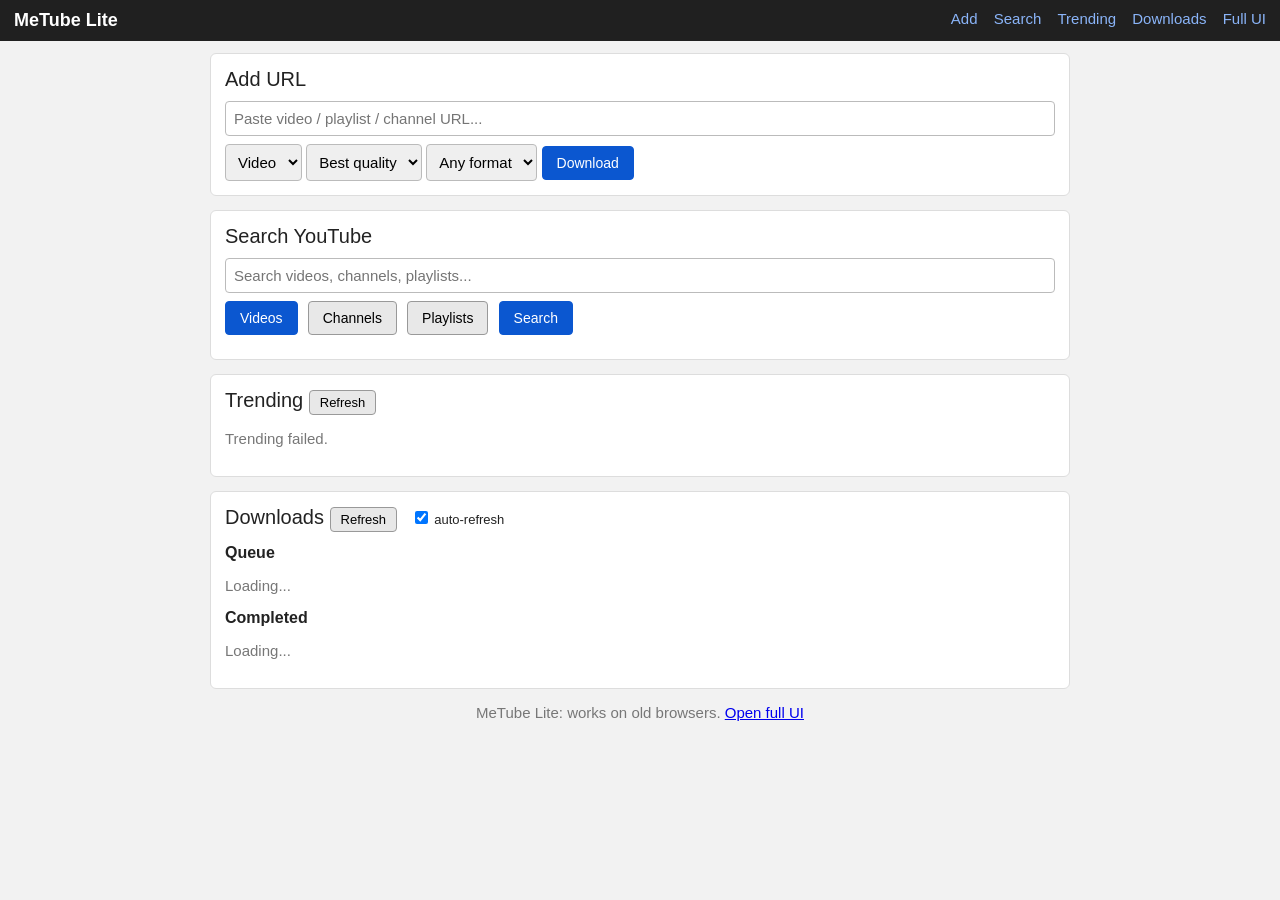
==== app/static/lite/lite.html @ 4b37a40c "Import full MeTube project from provided archive Restores the complete MeTube application that was s" ====
<!DOCTYPE html>
<html lang="en">
<head>
<meta charset="utf-8">
<meta name="viewport" content="width=device-width, initial-scale=1">
<title>MeTube Lite</title>
<link rel="stylesheet" href="lite.css">
</head>
<body>
<div class="topbar">
  <span class="brand">MeTube Lite</span>
  <span class="topnav">
    <a href="#add">Add</a>
    <a href="#search">Search</a>
    <a href="#trending">Trending</a>
    <a href="#queue">Downloads</a>
    <a href="../">Full UI</a>
  </span>
  <div class="clear"></div>
</div>
<div class="wrap">
  <div id="msg" class="msg hidden"></div>

  <div class="card" id="add">
    <h2>Add URL</h2>
    <input id="addUrl" type="url" placeholder="Paste video / playlist / channel URL...">
    <div class="row">
      <select id="addType">
        <option value="video">Video</option>
        <option value="audio">Audio</option>
      </select>
      <select id="addQuality">
        <option value="best">Best quality</option>
        <option value="1080">1080p</option>
        <option value="720">720p</option>
        <option value="480">480p</option>
      </select>
      <select id="addFormat"></select>
      <button id="addBtn">Download</button>
    </div>
  </div>

  <div class="card" id="search">
    <h2>Search YouTube</h2>
    <input id="q" type="search" placeholder="Search videos, channels, playlists...">
    <div class="row">
      <button class="tab on" data-t="video">Videos</button>
      <button class="tab" data-t="channel">Channels</button>
      <button class="tab" data-t="playlist">Playlists</button>
      <button id="searchBtn">Search</button>
    </div>
    <div id="history" class="history"></div>
    <div id="results" class="results"></div>
  </div>

  <div class="card" id="trending">
    <h2>Trending <button id="trendingBtn" class="small">Refresh</button></h2>
    <div id="trendingResults" class="results"><p class="dim">Loading...</p></div>
  </div>

  <div class="card" id="queue">
    <h2>Downloads
      <button id="refreshBtn" class="small">Refresh</button>
      <label class="auto"><input type="checkbox" id="autoRef" checked> auto-refresh</label>
    </h2>
    <h3>Queue</h3>
    <div id="queueList"><p class="dim">Loading...</p></div>
    <h3>Completed</h3>
    <div id="doneList"><p class="dim">Loading...</p></div>
  </div>

  <p class="dim foot">MeTube Lite: works on old browsers. <a href="../">Open full UI</a></p>
</div>
<script src="lite.js"></script>
</body>
</html>
---- app/static/lite/lite.css ----
/* MeTube Lite: plain CSS for old browsers. */
body { margin: 0; padding: 0; background: #f2f2f2; color: #222; font-family: Arial, Helvetica, sans-serif; font-size: 15px; }
.topbar { background: #202020; color: #fff; padding: 10px 14px; }
.topbar .brand { font-weight: bold; font-size: 18px; }
.topnav { float: right; }
.topnav a { color: #8ab4f8; margin-left: 12px; text-decoration: none; }
.wrap { max-width: 860px; margin: 0 auto; padding: 12px; }
.card { background: #fff; border: 1px solid #ddd; border-radius: 6px; padding: 14px; margin-bottom: 14px; }
.card h2 { margin: 0 0 10px; font-size: 20px; font-weight: normal; }
.card h3 { margin: 12px 0 6px; font-size: 16px; }
input[type="text"], input[type="url"], input[type="search"], select { padding: 8px; font-size: 15px; border: 1px solid #bbb; border-radius: 4px; width: 100%; box-sizing: border-box; }
.row { margin-top: 8px; }
#add .row select { width: auto; }
button { padding: 8px 14px; font-size: 14px; border: 1px solid #999; border-radius: 4px; background: #e8e8e8; cursor: pointer; }
button:hover { background: #dcdcdc; }
#searchBtn, #addBtn { background: #0b57d0; border-color: #0b57d0; color: #fff; }
.tab { margin-right: 6px; }
.tab.on { background: #0b57d0; border-color: #0b57d0; color: #fff; }
.small { padding: 4px 10px; font-size: 13px; }
.msg { padding: 10px 12px; border-radius: 4px; margin-bottom: 12px; }
.msg.ok { background: #dff0d8; border: 1px solid #a3d39c; }
.msg.err { background: #f2dede; border: 1px solid #dca7a7; }
.hidden { display: none; }
.dim { color: #777; }
.foot { text-align: center; }
.history { margin-top: 8px; }
.hist-label { color: #777; font-size: 13px; }
.chip { margin: 2px 4px 2px 0; padding: 4px 10px; font-size: 13px; }
.chip.clear { background: #fff; }
.results { margin-top: 10px; }
.rowitem { border-top: 1px solid #eee; padding: 10px 0; }
.thumb { float: left; width: 160px; height: 90px; line-height: 90px; text-align: center; background: #111; color: #fff; text-decoration: none; position: relative; margin-right: 12px; }
.thumb img { max-width: 160px; max-height: 90px; vertical-align: middle; }
.noimg { font-size: 12px; color: #aaa; }
.badge { position: absolute; right: 4px; bottom: 4px; background: #000; color: #fff; font-size: 12px; padding: 1px 5px; border-radius: 3px; line-height: normal; }
.badge.live { background: #c00; font-weight: bold; }
.rbody { overflow: hidden; }
.rtitle { font-weight: bold; color: #0b57d0; text-decoration: none; }
.rmeta { color: #666; font-size: 13px; margin: 4px 0; }
.rbtns button { margin-right: 6px; padding: 5px 12px; font-size: 13px; }
.rbtns a { font-size: 13px; }
.clear { clear: both; }
.dl { border-top: 1px solid #eee; padding: 6px 0; }
.dltitle { font-weight: bold; }
.dl button { margin-left: 8px; }
.auto { font-size: 13px; font-weight: normal; margin-left: 8px; }
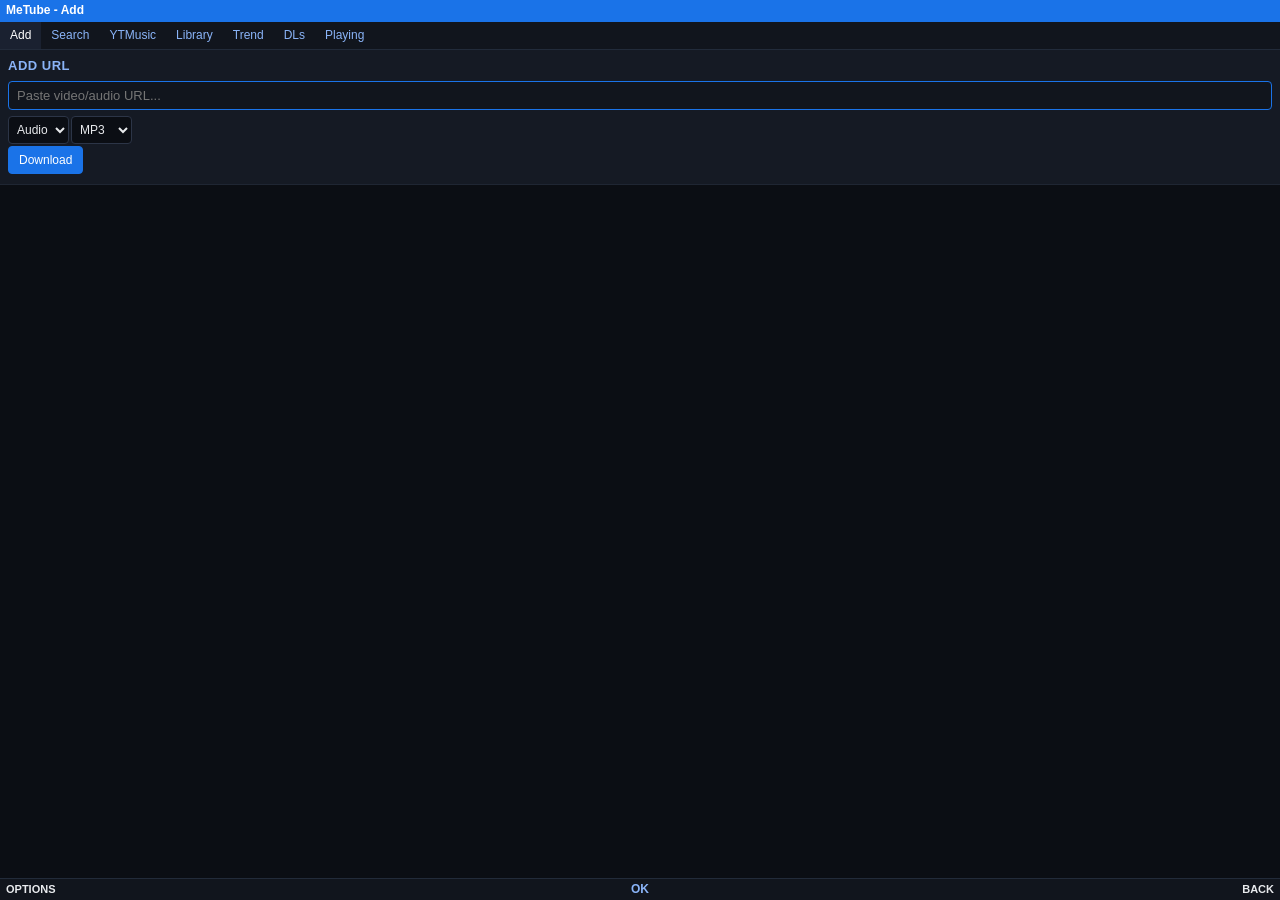
==== commit 06ca0446: "feat: built-in music player + YouTube Music streaming + KaiOS lite UI + Railway Dockerfile - Built-i" ====
--- a/app/static/lite/lite.html
+++ b/app/static/lite/lite.html
@@ -2,75 +2,48 @@
 <html lang="en">
 <head>
 <meta charset="utf-8">
-<meta name="viewport" content="width=device-width, initial-scale=1">
-<title>MeTube Lite</title>
+<meta name="viewport" content="width=device-width,initial-scale=1,user-scalable=no">
+<meta http-equiv="pragma" content="no-cache">
+<title>MeTube</title>
 <link rel="stylesheet" href="lite.css">
 </head>
 <body>
-<div class="topbar">
-  <span class="brand">MeTube Lite</span>
-  <span class="topnav">
-    <a href="#add">Add</a>
-    <a href="#search">Search</a>
-    <a href="#trending">Trending</a>
-    <a href="#queue">Downloads</a>
-    <a href="../">Full UI</a>
-  </span>
-  <div class="clear"></div>
+
+<!-- Status bar -->
+<div id="statusbar" class="statusbar">
+  <span class="sb-title" id="sbTitle">MeTube</span>
+  <span class="sb-right" id="sbCount"></span>
 </div>
-<div class="wrap">
-  <div id="msg" class="msg hidden"></div>
 
-  <div class="card" id="add">
-    <h2>Add URL</h2>
-    <input id="addUrl" type="url" placeholder="Paste video / playlist / channel URL...">
-    <div class="row">
-      <select id="addType">
-        <option value="video">Video</option>
-        <option value="audio">Audio</option>
-      </select>
-      <select id="addQuality">
-        <option value="best">Best quality</option>
-        <option value="1080">1080p</option>
-        <option value="720">720p</option>
-        <option value="480">480p</option>
-      </select>
-      <select id="addFormat"></select>
-      <button id="addBtn">Download</button>
-    </div>
+<!-- Tabs -->
+<div class="tabbar" id="tabbar"></div>
+
+<!-- Main view -->
+<div class="view" id="view"></div>
+
+<!-- Now-playing mini bar -->
+<div class="npbar" id="npbar" style="display:none;">
+  <div class="np-info">
+    <div class="np-title" id="npTitle">--</div>
+    <div class="np-sub" id="npSub">--</div>
   </div>
+  <button class="np-btn" id="npToggle">&#9654;</button>
+  <button class="np-btn" id="npNext">&#9654;&#9654;</button>
+</div>
 
-  <div class="card" id="search">
-    <h2>Search YouTube</h2>
-    <input id="q" type="search" placeholder="Search videos, channels, playlists...">
-    <div class="row">
-      <button class="tab on" data-t="video">Videos</button>
-      <button class="tab" data-t="channel">Channels</button>
-      <button class="tab" data-t="playlist">Playlists</button>
-      <button id="searchBtn">Search</button>
-    </div>
-    <div id="history" class="history"></div>
-    <div id="results" class="results"></div>
-  </div>
+<div class="npprog" id="npprog" style="display:none;">
+  <div class="npprog-fill" id="npprogFill"></div>
+</div>
 
-  <div class="card" id="trending">
-    <h2>Trending <button id="trendingBtn" class="small">Refresh</button></h2>
-    <div id="trendingResults" class="results"><p class="dim">Loading...</p></div>
-  </div>
+<!-- Softkey bar -->
+<div class="softkeys" id="softkeys">
+  <span class="sk-left" id="skLeft">Options</span>
+  <span class="sk-center" id="skCenter">Select</span>
+  <span class="sk-right" id="skRight">Back</span>
+</div>
 
-  <div class="card" id="queue">
-    <h2>Downloads
-      <button id="refreshBtn" class="small">Refresh</button>
-      <label class="auto"><input type="checkbox" id="autoRef" checked> auto-refresh</label>
-    </h2>
-    <h3>Queue</h3>
-    <div id="queueList"><p class="dim">Loading...</p></div>
-    <h3>Completed</h3>
-    <div id="doneList"><p class="dim">Loading...</p></div>
-  </div>
+<audio id="player" preload="metadata"></audio>
 
-  <p class="dim foot">MeTube Lite: works on old browsers. <a href="../">Open full UI</a></p>
-</div>
 <script src="lite.js"></script>
 </body>
 </html>
--- a/app/static/lite/lite.css
+++ b/app/static/lite/lite.css
@@ -1,46 +1,180 @@
-/* MeTube Lite: plain CSS for old browsers. */
-body { margin: 0; padding: 0; background: #f2f2f2; color: #222; font-family: Arial, Helvetica, sans-serif; font-size: 15px; }
-.topbar { background: #202020; color: #fff; padding: 10px 14px; }
-.topbar .brand { font-weight: bold; font-size: 18px; }
-.topnav { float: right; }
-.topnav a { color: #8ab4f8; margin-left: 12px; text-decoration: none; }
-.wrap { max-width: 860px; margin: 0 auto; padding: 12px; }
-.card { background: #fff; border: 1px solid #ddd; border-radius: 6px; padding: 14px; margin-bottom: 14px; }
-.card h2 { margin: 0 0 10px; font-size: 20px; font-weight: normal; }
-.card h3 { margin: 12px 0 6px; font-size: 16px; }
-input[type="text"], input[type="url"], input[type="search"], select { padding: 8px; font-size: 15px; border: 1px solid #bbb; border-radius: 4px; width: 100%; box-sizing: border-box; }
-.row { margin-top: 8px; }
-#add .row select { width: auto; }
-button { padding: 8px 14px; font-size: 14px; border: 1px solid #999; border-radius: 4px; background: #e8e8e8; cursor: pointer; }
-button:hover { background: #dcdcdc; }
-#searchBtn, #addBtn { background: #0b57d0; border-color: #0b57d0; color: #fff; }
-.tab { margin-right: 6px; }
-.tab.on { background: #0b57d0; border-color: #0b57d0; color: #fff; }
+/* MeTube Lite — KaiOS 2.5 premium optimized
+ * Target: 240x320 QVGA, Firefox 48 (B2G), no flex/grid/ES6
+ */
+
+* { margin: 0; padding: 0; box-sizing: border-box; -webkit-tap-highlight-color: transparent; }
+
+html, body {
+  width: 100%; height: 100%;
+  background: #0b0e14; color: #e8eaed;
+  font-family: "Open Sans", "MozTT", "Fira Sans", Roboto, Arial, sans-serif;
+  font-size: 14px; line-height: 1.3;
+  overflow: hidden;
+  -webkit-user-select: none; user-select: none;
+}
+body { padding-top: 22px; padding-bottom: 22px; }
+
+/* Status bar */
+.statusbar {
+  position: fixed; top: 0; left: 0; right: 0; height: 22px;
+  background: #1a73e8; color: #fff;
+  font-size: 12px; font-weight: 600; padding: 3px 6px; z-index: 100;
+  overflow: hidden; white-space: nowrap;
+}
+.sb-title { float: left; max-width: 160px; overflow: hidden; text-overflow: ellipsis; }
+.sb-right { float: right; font-size: 11px; opacity: 0.9; }
+
+/* Tab bar */
+.tabbar {
+  position: fixed; top: 22px; left: 0; right: 0; height: 28px;
+  background: #11151d; border-bottom: 1px solid #222b3a;
+  white-space: nowrap; overflow-x: auto; overflow-y: hidden; z-index: 90;
+  font-size: 0;
+}
+.tabbar .tab {
+  display: inline-block; padding: 6px 10px; font-size: 12px;
+  color: #8ab4f8; border-bottom: 2px solid transparent; text-decoration: none;
+}
+.tabbar .tab.on { color: #fff; border-bottom-color: #1a73e8; background: #1a2130; }
+
+/* View */
+.view {
+  position: absolute; top: 50px; left: 0; right: 0; bottom: 22px;
+  overflow-y: auto; overflow-x: hidden; background: #0b0e14;
+}
+.view.with-np { bottom: 60px; }
+
+/* Softkeys */
+.softkeys {
+  position: fixed; bottom: 0; left: 0; right: 0; height: 22px;
+  background: #11151d; border-top: 1px solid #222b3a;
+  font-size: 12px; font-weight: 600; z-index: 100;
+}
+.sk-left  { position: absolute; left: 6px;  top: 3px; color: #e8eaed; text-transform: uppercase; font-size: 11px; }
+.sk-center{ position: absolute; left: 50%; top: 3px; transform: translateX(-50%); color: #8ab4f8; text-transform: uppercase; }
+.sk-right { position: absolute; right: 6px; top: 3px; color: #e8eaed; text-transform: uppercase; font-size: 11px; }
+
+/* Cards */
+.card {
+  background: #151a24; border-bottom: 1px solid #1f2633; padding: 8px;
+}
+.card h2 {
+  font-size: 13px; color: #8ab4f8; margin-bottom: 6px; font-weight: 600;
+  text-transform: uppercase; letter-spacing: 0.5px;
+}
+
+/* Inputs */
+input[type="text"], input[type="url"], input[type="search"], select {
+  width: 100%; padding: 6px 8px; font-size: 13px;
+  border: 1px solid #2c3547; border-radius: 4px;
+  background: #0b0e14; color: #e8eaed; margin-bottom: 4px; font-family: inherit;
+}
+input:focus, select:focus { outline: none; border-color: #1a73e8; background: #11151d; }
+.row { margin: 2px 0; font-size: 0; }
+.row select, .row button {
+  display: inline-block; width: auto; vertical-align: middle; margin: 0 2px 0 0;
+}
+.row select { font-size: 12px; padding: 5px 4px; }
+button {
+  padding: 6px 10px; font-size: 12px; border: 1px solid #2c3547; border-radius: 4px;
+  background: #1f2633; color: #e8eaed; font-family: inherit; cursor: pointer;
+}
+button.primary { background: #1a73e8; border-color: #1a73e8; color: #fff; }
+button.danger  { background: #d93025; border-color: #d93025; color: #fff; }
+button:focus, button.focused { outline: 2px solid #8ab4f8; outline-offset: 1px; }
+button:disabled { opacity: 0.4; }
+
+/* Lists */
+.list { list-style: none; padding: 0; margin: 0; }
+.list .li {
+  padding: 7px 8px; border-bottom: 1px solid #1f2633; background: #0b0e14;
+  cursor: pointer; display: block; overflow: hidden;
+}
+.list .li.focused { background: #1a73e8; color: #fff; }
+.list .li.focused .li-sub,
+.list .li.focused .li-meta { color: rgba(255,255,255,0.85); }
+.li-title {
+  font-size: 13px; font-weight: 600;
+  white-space: nowrap; overflow: hidden; text-overflow: ellipsis; display: block;
+}
+.li-sub, .li-meta {
+  font-size: 11px; color: #8a93a6;
+  white-space: nowrap; overflow: hidden; text-overflow: ellipsis; display: block; margin-top: 1px;
+}
+.li-row { display: block; }
+.li-row .li-thumb {
+  float: left; width: 44px; height: 44px; margin-right: 8px;
+  background: #1f2633; overflow: hidden; position: relative;
+}
+.li-row .li-thumb img { width: 44px; height: 44px; display: block; }
+.li-row .li-thumb .noimg { font-size: 10px; color: #555; text-align: center; line-height: 44px; }
+.li-row .li-body { overflow: hidden; }
+.li-row .badge {
+  position: absolute; right: 2px; bottom: 2px;
+  background: rgba(0,0,0,0.8); color: #fff; font-size: 9px; padding: 1px 3px; border-radius: 2px;
+}
+.li-row .badge.live { background: #d93025; }
+.li-actions { font-size: 11px; margin-top: 2px; color: #8ab4f8; }
+
+.dim { color: #6b7487; font-size: 12px; padding: 12px 8px; text-align: center; }
+.msg { padding: 6px 8px; font-size: 12px; margin: 4px; border-radius: 3px; }
+.msg.ok { background: #0f3b21; color: #81c995; border: 1px solid #1e6b3e; }
+.msg.err { background: #3c1010; color: #f28b82; border: 1px solid #8b1d1d; }
+
+/* Now playing bar */
+.npbar {
+  position: fixed; left: 0; right: 0; bottom: 22px; height: 38px;
+  background: #1a73e8; color: #fff; z-index: 95; padding: 4px 6px;
+  border-top: 1px solid #2c3547;
+}
+.np-info { position: absolute; left: 6px; right: 84px; top: 4px; bottom: 0;
+  overflow: hidden; white-space: nowrap; text-overflow: ellipsis; }
+.np-title { font-size: 12px; font-weight: 600; }
+.np-sub { font-size: 10px; opacity: 0.85; }
+.np-btn {
+  position: absolute; top: 3px; width: 32px; height: 32px; border-radius: 50%;
+  background: rgba(255,255,255,0.2); border: none; color: #fff; font-size: 12px; padding: 0;
+}
+.np-btn:focus { outline: 2px solid #fff; }
+#npToggle { right: 42px; }
+#npNext { right: 6px; }
+.npprog { position: fixed; left: 0; right: 0; bottom: 60px; height: 3px; background: #1f2633; z-index: 95; }
+.npprog-fill { height: 100%; background: #1a73e8; width: 0%; transition: width 0.3s linear; }
+
+/* Player detail */
+.player-screen { padding: 16px 12px; text-align: center; }
+.player-art {
+  width: 180px; height: 180px; background: #1f2633; margin: 12px auto; border-radius: 6px;
+  overflow: hidden; display: block;
+}
+.player-art img { width: 100%; height: 100%; }
+.player-art .noart { color: #555; font-size: 40px; line-height: 180px; text-align: center; }
+.player-title { font-size: 14px; font-weight: 600; margin-top: 8px; padding: 0 8px; white-space: nowrap; overflow: hidden; text-overflow: ellipsis; }
+.player-artist { font-size: 12px; color: #8a93a6; margin-bottom: 8px; }
+.player-time { font-size: 11px; color: #8ab4f8; margin: 6px 0; font-variant-numeric: tabular-nums; }
+.player-seek { width: 100%; height: 4px; -webkit-appearance: none; background: #1f2633; outline: none; margin: 8px 0; }
+.player-seek::-moz-range-thumb { width: 10px; height: 10px; border-radius: 50%; background: #1a73e8; border: none; }
+.player-controls { margin-top: 8px; text-align: center; font-size: 0; }
+.player-controls button {
+  width: 48px; height: 48px; border-radius: 50%; margin: 0 4px; font-size: 14px; vertical-align: middle;
+}
+.player-controls button.bigplay { width: 56px; height: 56px; background: #1a73e8; color: #fff; border-color: #1a73e8; font-size: 18px; }
+
+/* Chips */
+.chip-row { padding: 4px 8px; white-space: nowrap; overflow-x: auto; }
+.chip {
+  display: inline-block; padding: 3px 8px; margin: 2px 3px 2px 0; font-size: 11px;
+  background: #1f2633; color: #e8eaed; border-radius: 10px; border: none;
+}
+.chip.focused { background: #1a73e8; color: #fff; }
+
+.pick {
+  display: inline-block; padding: 4px 8px; font-size: 11px;
+  background: #1f2633; color: #8ab4f8; border: 1px solid #2c3547;
+  margin-right: 3px; margin-bottom: 3px; border-radius: 3px;
+}
+.pick.on { background: #1a73e8; color: #fff; border-color: #1a73e8; }
 .small { padding: 4px 10px; font-size: 13px; }
-.msg { padding: 10px 12px; border-radius: 4px; margin-bottom: 12px; }
-.msg.ok { background: #dff0d8; border: 1px solid #a3d39c; }
-.msg.err { background: #f2dede; border: 1px solid #dca7a7; }
-.hidden { display: none; }
-.dim { color: #777; }
-.foot { text-align: center; }
-.history { margin-top: 8px; }
-.hist-label { color: #777; font-size: 13px; }
-.chip { margin: 2px 4px 2px 0; padding: 4px 10px; font-size: 13px; }
-.chip.clear { background: #fff; }
-.results { margin-top: 10px; }
-.rowitem { border-top: 1px solid #eee; padding: 10px 0; }
-.thumb { float: left; width: 160px; height: 90px; line-height: 90px; text-align: center; background: #111; color: #fff; text-decoration: none; position: relative; margin-right: 12px; }
-.thumb img { max-width: 160px; max-height: 90px; vertical-align: middle; }
-.noimg { font-size: 12px; color: #aaa; }
-.badge { position: absolute; right: 4px; bottom: 4px; background: #000; color: #fff; font-size: 12px; padding: 1px 5px; border-radius: 3px; line-height: normal; }
-.badge.live { background: #c00; font-weight: bold; }
-.rbody { overflow: hidden; }
-.rtitle { font-weight: bold; color: #0b57d0; text-decoration: none; }
-.rmeta { color: #666; font-size: 13px; margin: 4px 0; }
-.rbtns button { margin-right: 6px; padding: 5px 12px; font-size: 13px; }
-.rbtns a { font-size: 13px; }
-.clear { clear: both; }
-.dl { border-top: 1px solid #eee; padding: 6px 0; }
-.dltitle { font-weight: bold; }
-.dl button { margin-left: 8px; }
-.auto { font-size: 13px; font-weight: normal; margin-left: 8px; }
+
+::-webkit-scrollbar { width: 4px; height: 4px; }
+::-webkit-scrollbar-thumb { background: #2c3547; border-radius: 2px; }
